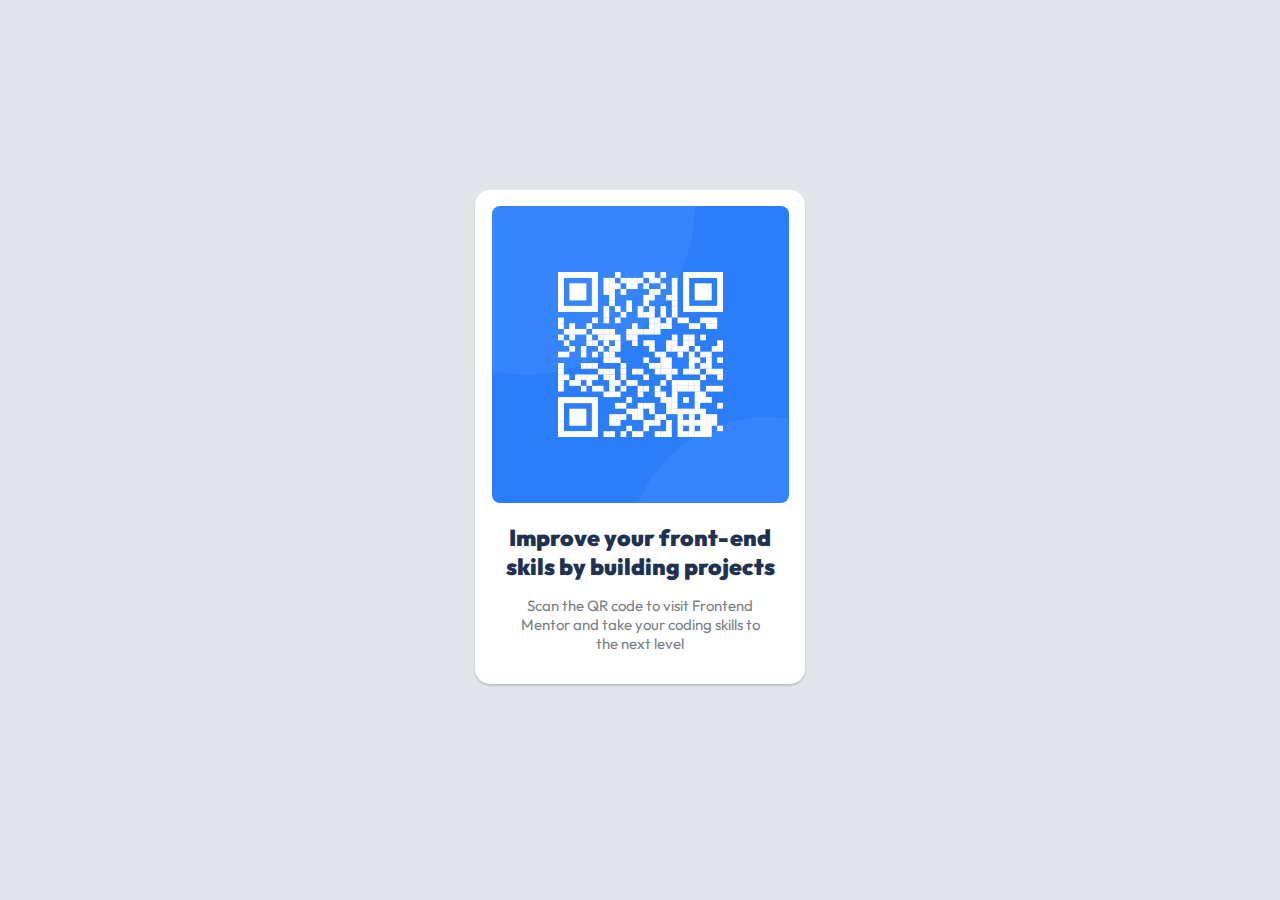
==== index.html @ e7088ade "ATUALIZAÇÃO PASTA" ====
<!DOCTYPE html>
<html lang="pt-br">
<head>
    <meta charset="UTF-8">
    <meta http-equiv="X-UA-Compatible" content="IE=edge">
    <meta name="viewport" content="width=device-width, initial-scale=1.0">
    <link rel="shortcut icon" href="images/favicon-32x32.png" type="image/x-icon">
    <link rel="stylesheet" href="style.css">
    <title>QR Code</title>
</head>
<body>
    <div id="conteiner">
        <div id="qrcode">

            <picture>
                <source media="(max-width:300px)" srcset="images/image-qr-code-p.png" >
                <img src="images/image-qr-code.png" alt="QR Code" width="300px">
            </picture>
            <h1><strong>Improve your front-end skils by building projects</strong></h1>
            <p>Scan the QR code to visit Frontend Mentor and take your coding skills to the next level</p>
        
        </div>
    </div> 
</body>
</html>
---- style.css ----
@import url('https://fonts.googleapis.com/css2?family=Outfit&display=swap');


body {
    background-color: hsla(219, 15%, 55%, 0.226);
}

div#conteiner {
    background-color: white;
    margin: auto;
    margin-top: 15%;
    min-width: 100px;
    max-width: 330px;
    height: auto;
    border-radius: 15px;
    box-shadow: 0px 2px 2px 0px  rgba(0, 0, 0, 0.158);
}

div#conteiner img {
    max-width: 100%;
    height: auto;
    border-radius: 8px;

  }

div#qrcode{
    text-align: center;
    padding: 5%;
}


h1 {
    height: auto;
    font-family: 'Outfit', sans-serif;
    color: hsl(218, 44%, 22%);
    font-size: 23px;
}

p {
    font-family: 'Outfit', sans-serif;
    color: hsl(213, 4%, 50%);
    font-size: 15px;
    padding: 0px 25px;
}
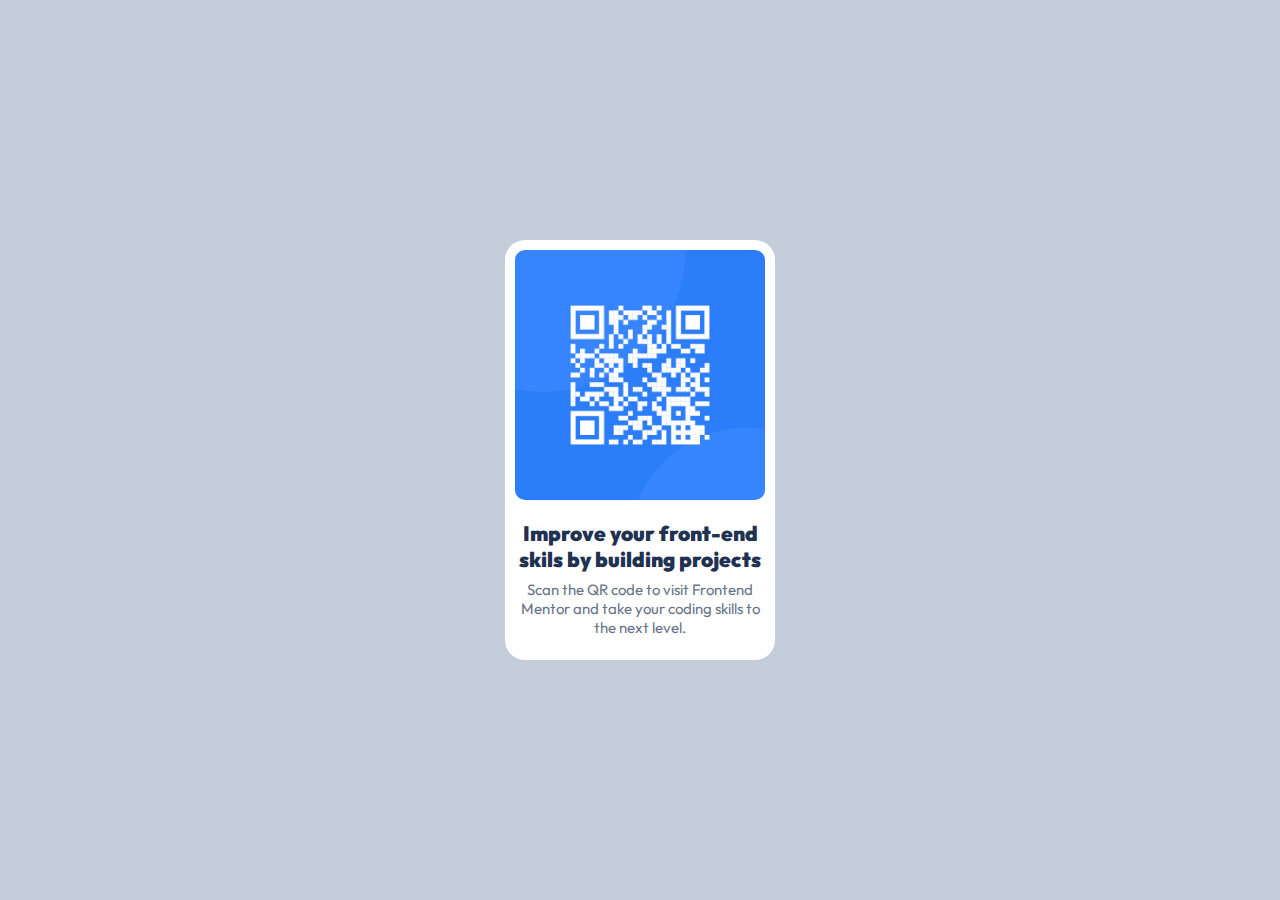
==== commit 0a76155d: "ajustes" ====
--- a/index.html
+++ b/index.html
@@ -9,17 +9,17 @@
     <title>QR Code</title>
 </head>
 <body>
-    <div id="conteiner">
-        <div id="qrcode">
+    <main>
+        <section id="container">
 
-            <picture>
-                <source media="(max-width:300px)" srcset="images/image-qr-code-p.png" >
-                <img src="images/image-qr-code.png" alt="QR Code" width="300px">
-            </picture>
-            <h1><strong>Improve your front-end skils by building projects</strong></h1>
-            <p>Scan the QR code to visit Frontend Mentor and take your coding skills to the next level</p>
-        
-        </div>
-    </div> 
+            <div id="imagem"></div>
+            
+            <div id="qr-code">
+                <h1><strong>Improve your front-end skils by building projects</strong></h1>
+                <p>Scan the QR code to visit Frontend Mentor and take your coding skills to the next level.</p>
+            </div>
+         
+        </section>
+    </main>  
 </body>
 </html>--- a/style.css
+++ b/style.css
@@ -1,45 +1,65 @@
+
+@charset "UTF-8";
 
 @import url('https://fonts.googleapis.com/css2?family=Outfit&display=swap');
 
-
-body {
-    background-color: hsla(219, 15%, 55%, 0.226);
-}
-
-div#conteiner {
-    background-color: white;
-    margin: auto;
-    margin-top: 15%;
-    min-width: 100px;
-    max-width: 330px;
-    height: auto;
-    border-radius: 15px;
-    box-shadow: 0px 2px 2px 0px  rgba(0, 0, 0, 0.158);
-}
-
-div#conteiner img {
-    max-width: 100%;
-    height: auto;
-    border-radius: 8px;
-
-  }
-
-div#qrcode{
-    text-align: center;
-    padding: 5%;
+*{
+    font-family: 'Outfit', sans-serif;
+    margin: 0px;
+    padding: 0px;
 }
 
 
-h1 {
-    height: auto;
-    font-family: 'Outfit', sans-serif;
-    color: hsl(218, 44%, 22%);
-    font-size: 23px;
+body {
+    background-color: hsl(211, 24%, 81%);
+    width: 100vw;
+    height: 100vh;
+    
 }
 
-p {
-    font-family: 'Outfit', sans-serif;
-    color: hsl(213, 4%, 50%);
-    font-size: 15px;
-    padding: 0px 25px;
-}+main {
+    position: relative;
+    width: 100vw;
+    height: 100vh;
+}
+
+section#container {
+    width: 270px;
+    height: 420px;
+    border-radius: 20px;
+    background-color: white;
+
+    position: absolute;
+    left: 50%;
+    top: 50%;
+    transform: translate(-50%, -50%);
+
+   
+}
+
+section#container > div#imagem {
+    background-image: url(images/image-qr-code.png);
+    background-repeat: no-repeat;
+    background-size: cover;
+    background-position: center;
+    height: 250px;
+    margin: 10px;
+    border-radius: 10px;
+}
+
+section#container > div#qr-code {
+    padding: 10px;
+    text-align: center;
+}
+
+div#qr-code > h1 {
+    font-size:1.3em;
+    color: hsl(218, 44%, 22%);
+}
+
+div#qr-code > p {
+    font-size: 15px ;
+    padding-top: 8px;
+    color: hsl(220, 12%, 47%);
+}
+
